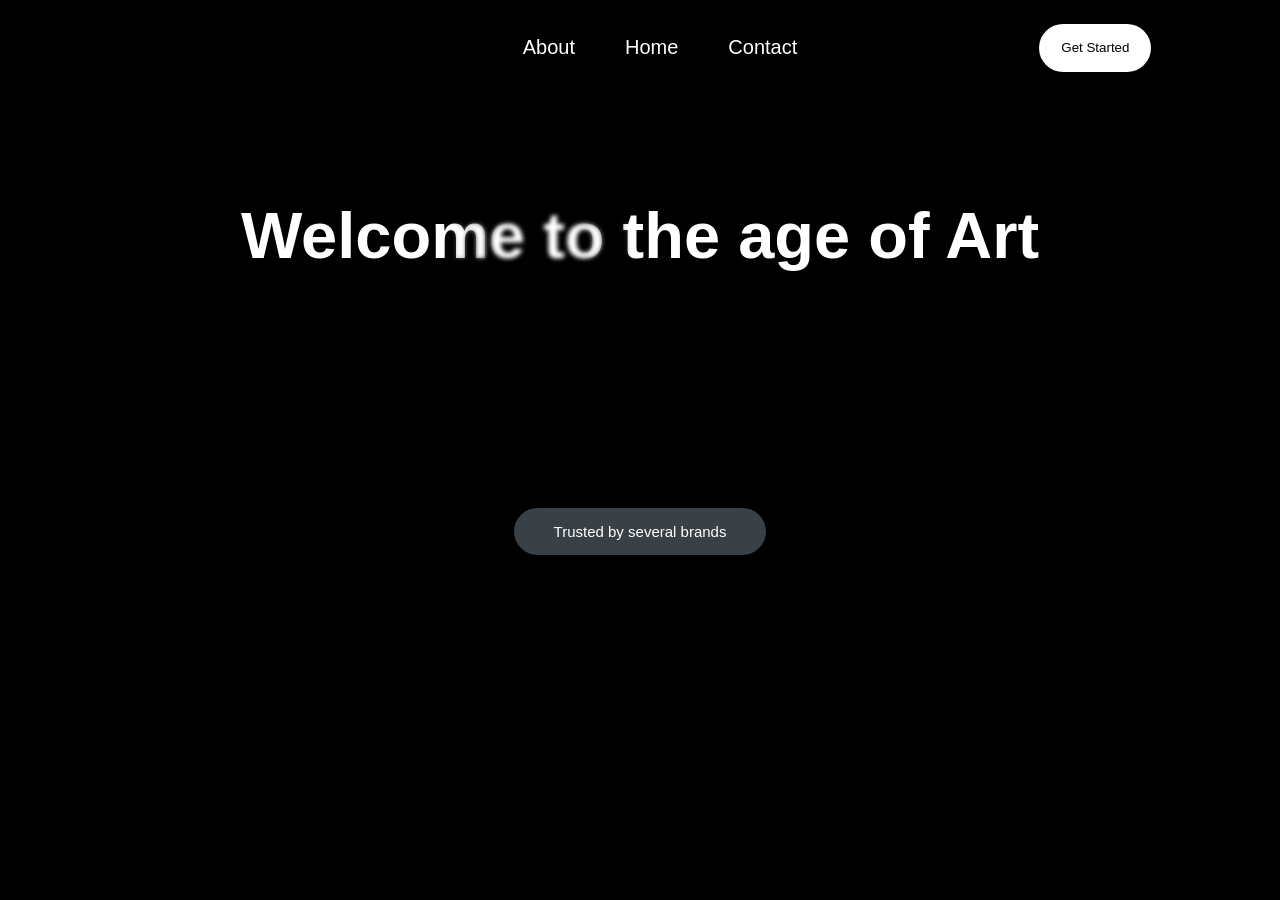
==== index3.html @ 7969f2c4 "lets get started" ====
<!DOCTYPE html>
<html lang="en">
<head>
    <meta charset="UTF-8">
    <meta name="viewport" content="width=device-width, initial-scale=1.0">
    <title>web</title>
    <link rel="stylesheet" href="index3.css">
</head>
<body>
    <div id="cursor-light"></div>
    <nav>
        <ul>
            <div>
                <a href="#About">About</a>
                <a href="#Home">Home</a>
                <a href="#Contact">Contact</a>
            </div>
            <button>Get Started</button>
        </ul>
    </nav>
    <h1 style="font-size: 65px;">Welcome to the age of Art</h1>
    <div class="brands"><p>Trusted by several brands</p></div>
    <div class="logos">
        <div class="logos-slide">
            <img src="./assets/fav-1.png" alt="">
            <img src="./assets/logo.jpg" alt="">
            <img src="./assets/oscar.png" alt="">
            <img src="./assets/udsm logo.png" alt="">
        </div>
        <div class="logos-slide">
            <img src="./assets/fav-1.png" alt="">
            <img src="./assets/logo.jpg" alt="">
            <img src="./assets/oscar.png" alt="">
            <img src="./assets/udsm logo.png" alt="">
        </div>
    </div>
    <script src="index3.js"></script>
</body>
</html>
---- index3.css ----
body{
    color: white;
    background-color: black;
    font-family: 'Franklin Gothic Medium', 'Arial Narrow', Arial, sans-serif;
    font-size: 20px;
    display: flex;
    justify-content: center;
    flex-direction: column;
    align-items: center;
}

nav{
    position: fixed;
    top: 1rem;
    display: flex;
    justify-content: center;
    z-index: 1000;
    width: 80%;
    backdrop-filter: blur(5px);
    border-radius: 40px;
}

nav > ul{
    display: flex;
    width: 100%;
    height: 100%;
    position: relative;
    justify-content: center;
    align-items: center;
}

nav > ul > div{
    display: flex;
    flex-direction: row;
    gap: 50px;
    text-decoration: none;
}

nav > ul > div > a{
    text-decoration: none;
    color: white;
    font-size: 20px;
}

nav > ul > button{
    height: 100%;
    background-color: white;
    color: black;
    left: 89%;
    border: none;
    border-radius: 30px;
    position: absolute;
    width: 7pc;
    height: 3pc;
    padding: 20px;
    display: flex;
    justify-content: center;
    align-items: center;
}

nav > ul > button:hover{
    background-color:black;
    color: yellow; 
}

#cursor-light{
    position: fixed;
    width: 200px;
    height: 200px;
    /* z-index: 999; */
    pointer-events: none;
    border-radius: 50%;

    backdrop-filter: blur(2px);
    -webkit-backdrop-filter: blur(2px);
    transform: translate(-50%, -50%);
    z-index: 9999;
    mask-image: radial-gradient(circle, black 30%, transparent 70%);
}

h1{
    margin-top: 15%;
}

.brands{
    width: 20%;
    border-radius: 50px;
    background-color: rgb(57, 64, 70);
    display: flex;
    justify-content: center;
    margin-bottom: 0;
    margin-top: 12rem;
    font-size: 15px;
}

.logos{
    overflow: hidden;
    padding: 60px 0;
    background: black;
    white-space: nowrap;
    position: relative;
    top: 2px;
}

.logos::before,
.logos::after{
    position: absolute;
    width: 250px;
    height: 100%;
    top: 0;
    content: "";
    z-index: 2;
}

.logos:before{
    left: 0;
    background: linear-gradient(to left,
    rgba(255,255,255,0)
    );
}

.logos:after{
    right: 0;
    background: linear-gradient(to right,
    rgba(255,255,255,0)
    );
}

@keyframes slide {
    from {
        transform: translateX(0);
    }
    to {
        transform: translateX(-100%);
    }
}

.logos-slide{
    display: inline-block;
    animation:slide 35s linear
    infinite;
}

.logos-slide img{
    height: 50px;
    margin: 0 40px;
}

.logos:hover .logos-slide{
    animation-play-state: paused;
}
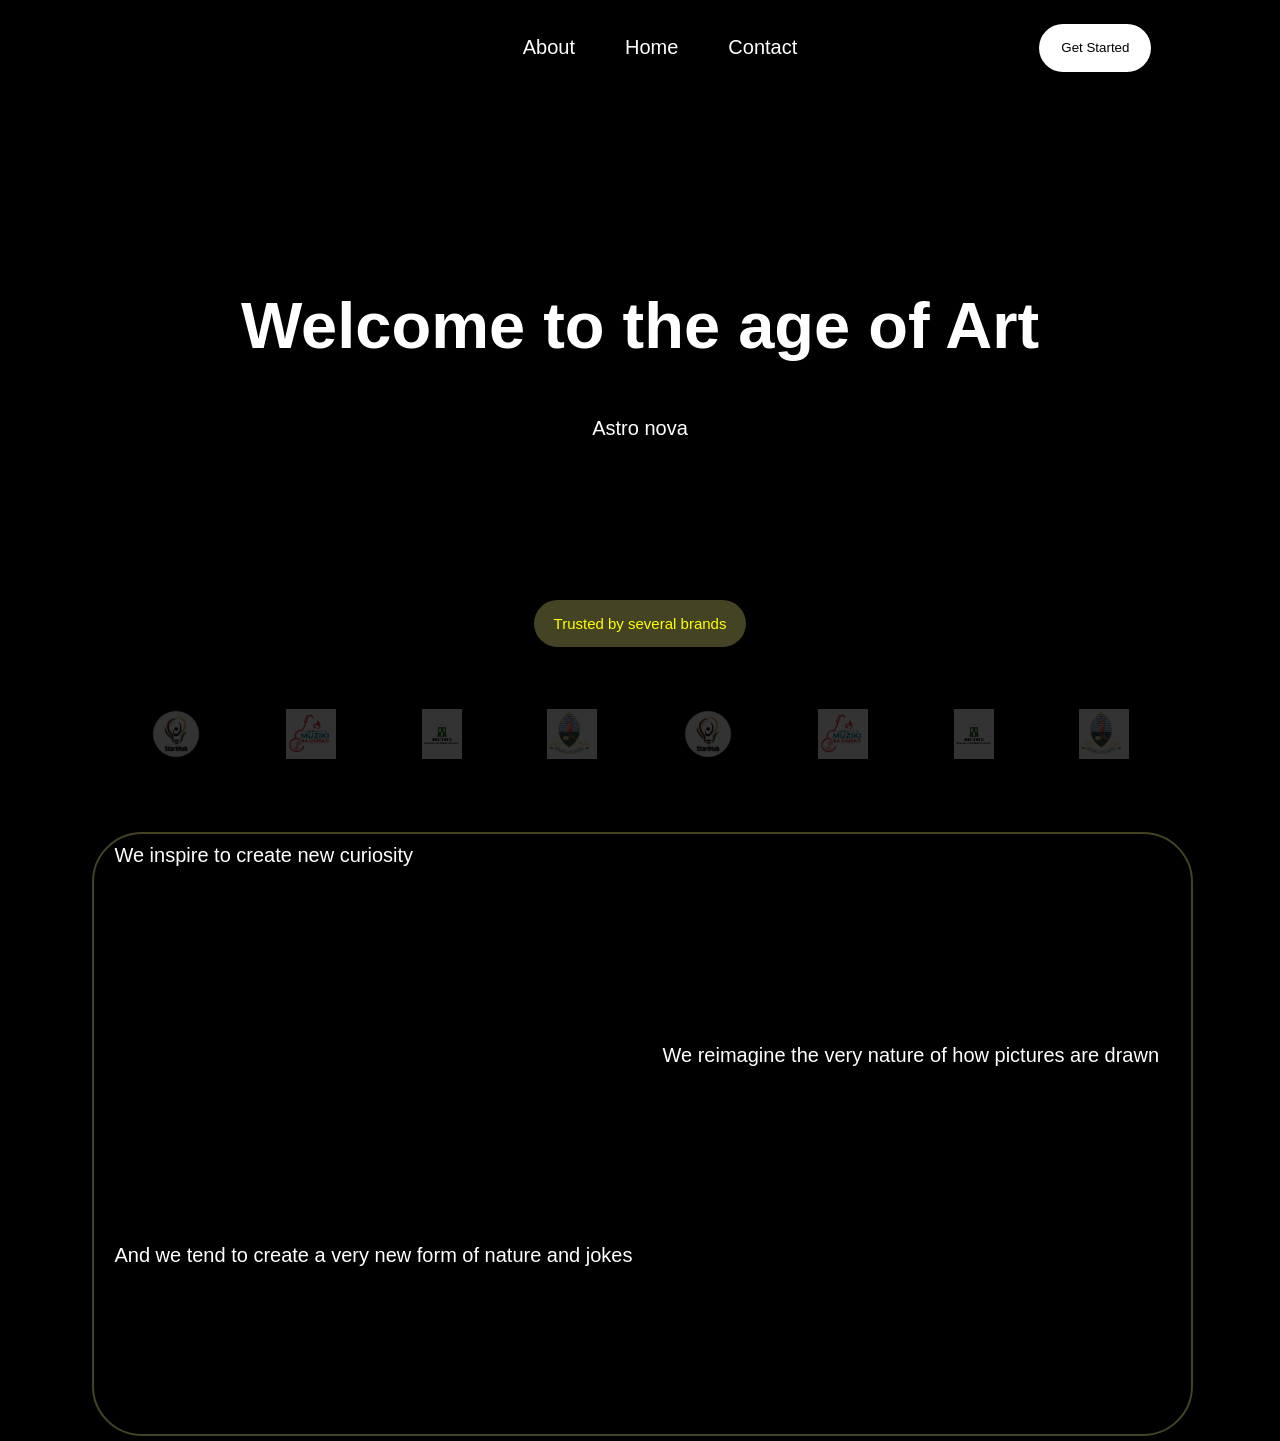
==== commit 3cb5ef84: "about page start" ====
--- a/index3.html
+++ b/index3.html
@@ -18,22 +18,35 @@
             <button>Get Started</button>
         </ul>
     </nav>
-    <h1 style="font-size: 65px;">Welcome to the age of Art</h1>
-    <div class="brands"><p>Trusted by several brands</p></div>
-    <div class="logos">
-        <div class="logos-slide">
-            <img src="./assets/fav-1.png" alt="">
-            <img src="./assets/logo.jpg" alt="">
-            <img src="./assets/oscar.png" alt="">
-            <img src="./assets/udsm logo.png" alt="">
+    <section id="Home">
+        <div>
+        <h1 style="font-size: 65px;">Welcome to the age of Art</h1>
+        <p id="astro">Astro nova</p>
+        <div class="brands"><p>Trusted by several brands</p></div>
+        <div class="logos">
+            <div class="logos-slide">
+                <img src="./assets/logos/fav-1.png" alt="">
+                <img src="./assets/logos/logo.jpg" alt="">
+                <img src="./assets/logos/oscar.png" alt="">
+                <img src="./assets/logos/udsm logo.png" alt="">
+            </div>
+            <div class="logos-slide">
+                <img src="./assets/logos/fav-1.png" alt="">
+                <img src="./assets/logos/logo.jpg" alt="">
+                <img src="./assets/logos/oscar.png" alt="">
+                <img src="./assets/logos/udsm logo.png" alt="">
+            </div>
         </div>
-        <div class="logos-slide">
-            <img src="./assets/fav-1.png" alt="">
-            <img src="./assets/logo.jpg" alt="">
-            <img src="./assets/oscar.png" alt="">
-            <img src="./assets/udsm logo.png" alt="">
         </div>
-    </div>
+    </section>
+
+    <section id="About">
+        <div class="container">
+            <div>We inspire to create new curiosity</div><div class="about-img-1"><img src="./assets/pictures/james.jpg" alt=""></div>
+            <div class="about-img-2"><img src="./assets/pictures/lutome.jpg" alt=""></div><div>We reimagine the very nature of how pictures are drawn</div>
+            <div>And we tend to create a very new form of nature and jokes</div><div class="about-img-3"><img src="./assets/pictures/miles.jpg" alt=""></div>
+        </div>
+    </section>
     <script src="index3.js"></script>
 </body>
 </html>
--- a/index3.css
+++ b/index3.css
@@ -7,6 +7,12 @@
     justify-content: center;
     flex-direction: column;
     align-items: center;
+    overflow-x: hidden;
+    overflow-y: auto;
+    width: 100%;
+    height: 100%;
+    margin: 0;
+    /* filter: blur(50px); */
 }
 
 nav{
@@ -16,7 +22,7 @@
     justify-content: center;
     z-index: 1000;
     width: 80%;
-    backdrop-filter: blur(5px);
+    backdrop-filter: blur(8px);
     border-radius: 40px;
 }
 
@@ -59,39 +65,74 @@
 }
 
 nav > ul > button:hover{
-    background-color:black;
+     background-color: rgba(224, 222, 118, 0.3);
     color: yellow; 
 }
 
-#cursor-light{
+/* #cursor-light{
     position: fixed;
     width: 200px;
     height: 200px;
-    /* z-index: 999; */
+     z-index: 999; 
     pointer-events: none;
     border-radius: 50%;
 
-    backdrop-filter: blur(2px);
-    -webkit-backdrop-filter: blur(2px);
+    backdrop-filter: contrast(50%);
+    -webkit-backdrop-filter: contrast(50%);
     transform: translate(-50%, -50%);
     z-index: 9999;
     mask-image: radial-gradient(circle, black 30%, transparent 70%);
-}
+} */
+
+#Home{
+    display: flex;
+    justify-content: center;
+    flex-direction: column;
+} 
 
 h1{
-    margin-top: 15%;
+    margin-top: 32vh;
+    transition: filter 0.8s linear;
+    animation: start 1s linear;
+    will-change: transition, animation;
+    filter: blur(10px);
+    overflow: hidden;
+    display: inline-block;
+    display: flex;
+    justify-content: center;
+}
+
+#astro{
+    transition: filter 1.1s linear;
+    animation: start 1.1s linear;
+    filter: blur(10px);
+    display: flex;
+    justify-content: center;
+}
+
+@keyframes start {
+    from{
+        transform: translateY(20%);
+    }
+    to{
+        transform: translateY(0%);
+    }
 }
 
 .brands{
     width: 20%;
     border-radius: 50px;
-    background-color: rgb(57, 64, 70);
+    background-color: rgba(224, 222, 118, 0.3);
     display: flex;
     justify-content: center;
     margin-bottom: 0;
-    margin-top: 12rem;
+    margin-top: 10rem;
     font-size: 15px;
-}
+    color: yellow;
+    position: relative;
+    left: 40%;
+}
+
 
 .logos{
     overflow: hidden;
@@ -149,3 +190,54 @@
 .logos:hover .logos-slide{
     animation-play-state: paused;
 }
+
+img{
+    opacity: 0.2;
+    transition: opacity 1s ease;
+}
+
+img:hover{
+    opacity:1;
+    scale: 1.3;
+}
+
+#About{
+    display: flex;
+    justify-content: center;
+    border: 2px solid rgba(224, 222, 118, 0.3);
+    margin: 10px 0px 5px 5px;
+    border-radius: 50px;
+}
+
+.container{
+    display: grid;
+    grid-template-columns: repeat(2, 1fr);
+    grid-auto-rows: 200px;
+    height: 100%;
+    width: 100%;
+}
+
+.container > div{
+    padding: 10px 10px 20px 20px;
+}
+
+.about-img-1{
+    height: 100px;
+    width: 100px;
+    opacity: none;
+    scale: 0;
+}
+
+.about-img-2{
+    height: 100px;
+    width: 100px;
+    opacity: none;
+    scale: 0;
+}
+
+.about-img-3 {
+    height: 100px;
+    width: 100px;
+    opacity: none;
+    scale: 0;
+}
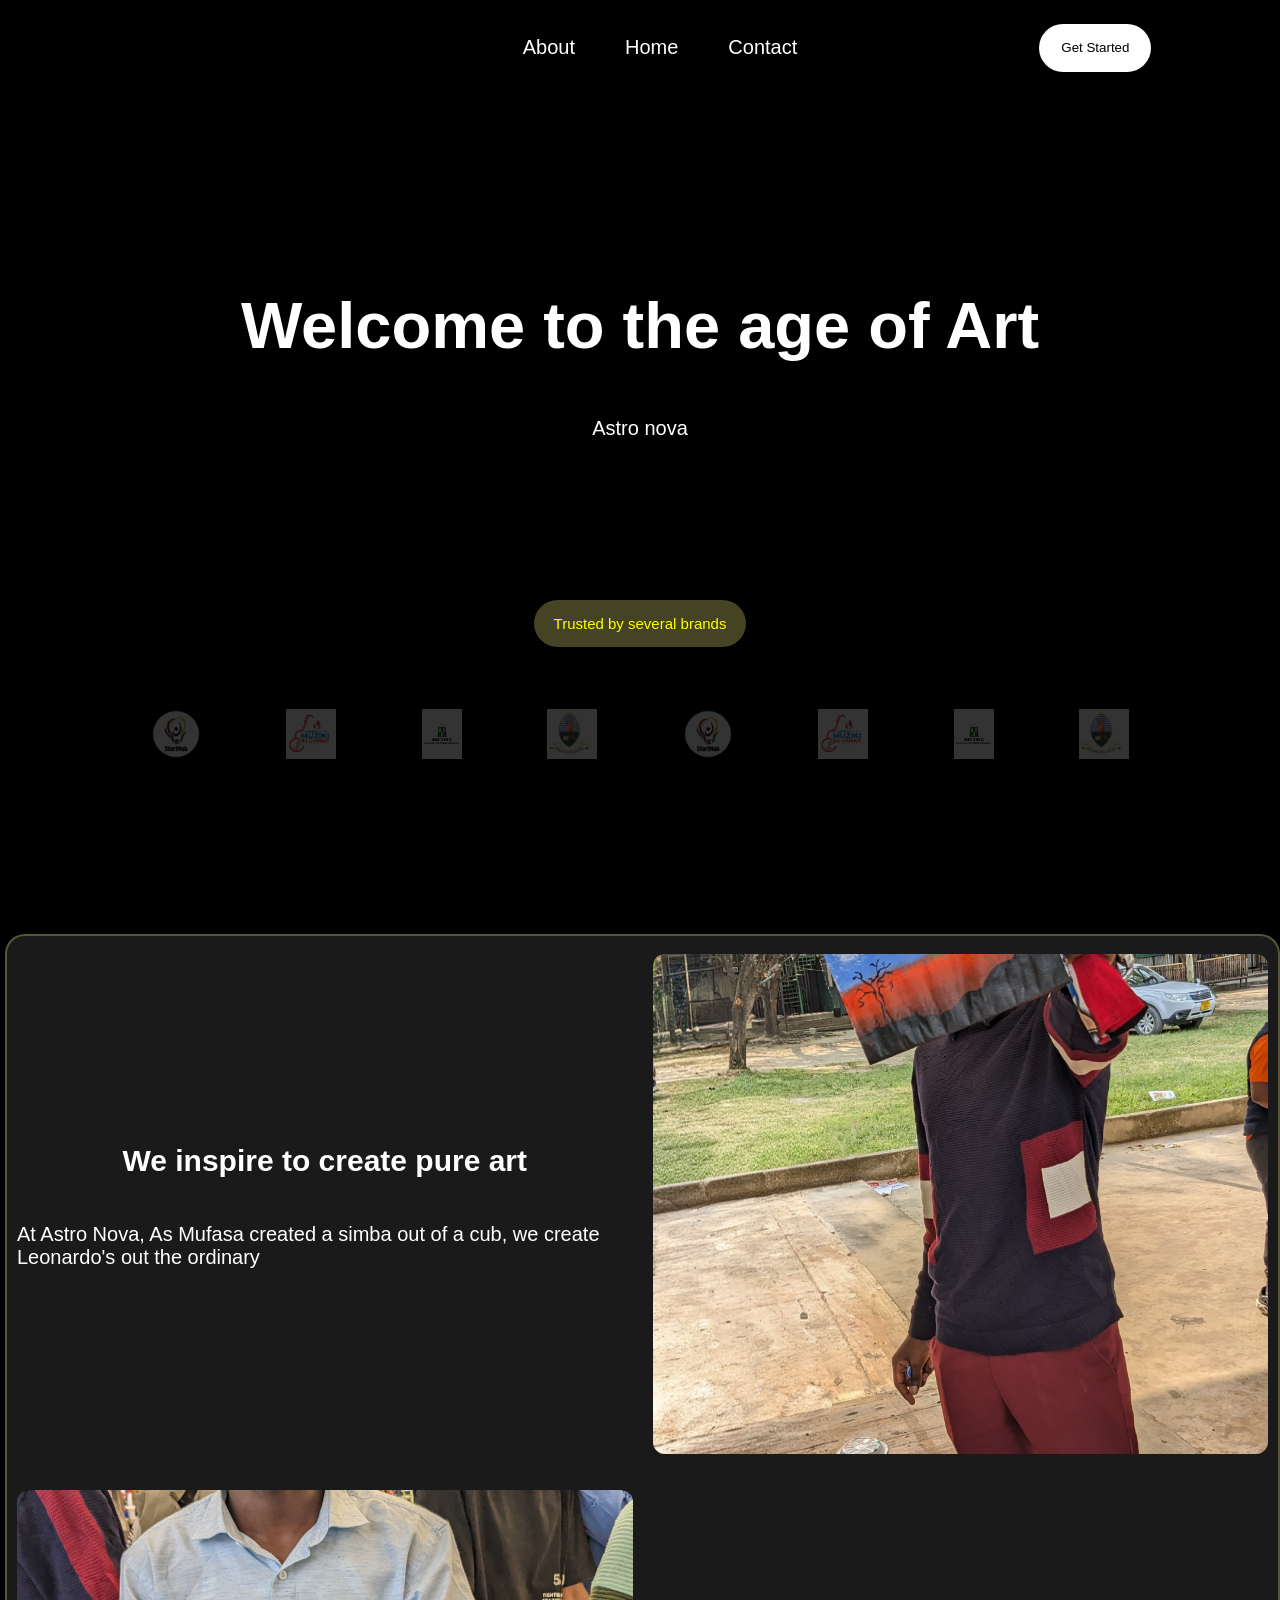
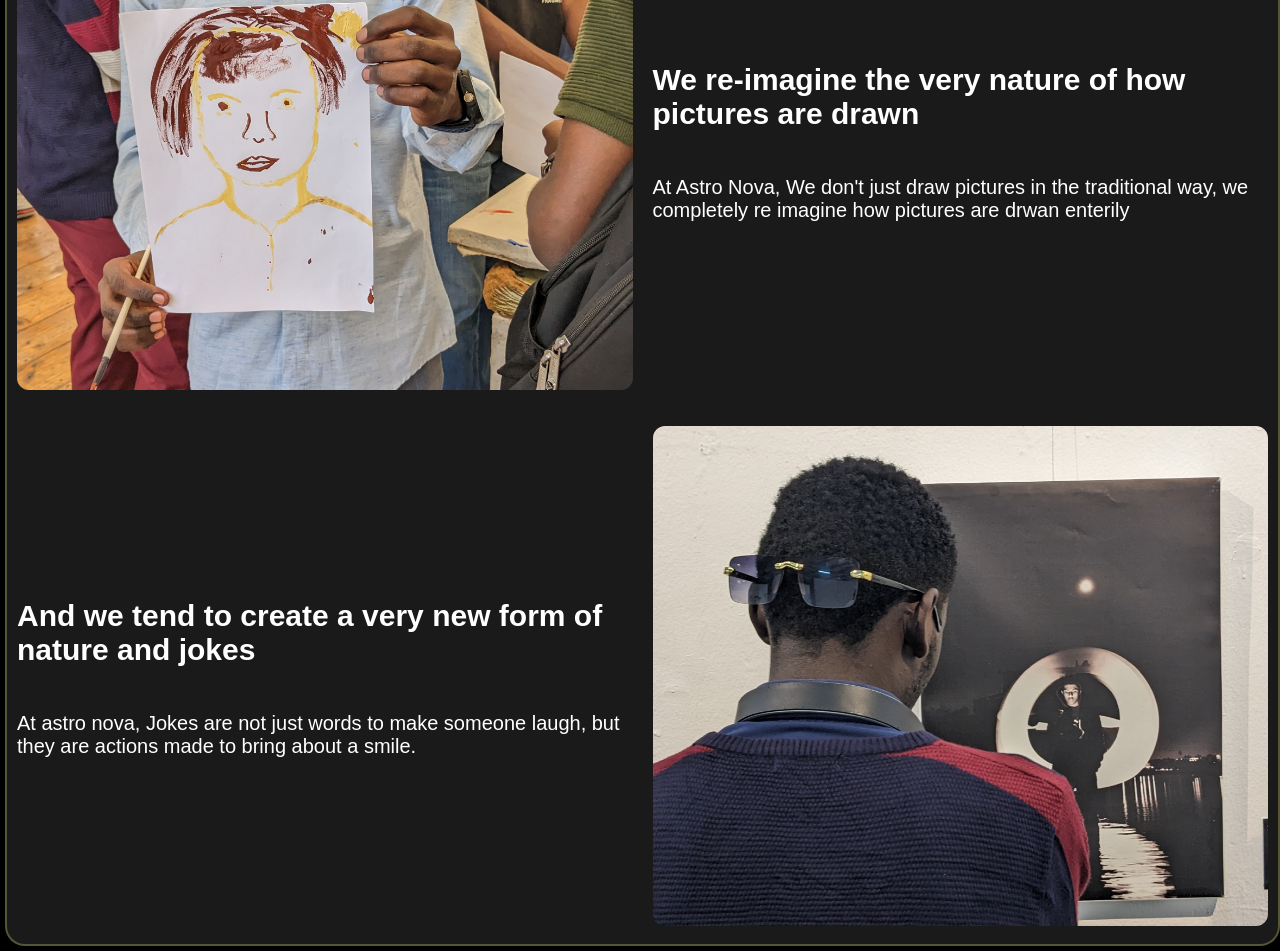
==== commit 4d8b8b57: "about section changes" ====
--- a/index3.html
+++ b/index3.html
@@ -20,7 +20,7 @@
     </nav>
     <section id="Home">
         <div>
-        <h1 style="font-size: 65px;">Welcome to the age of Art</h1>
+        <h1 style="font-size: 65px;" id="h1">Welcome to the age of Art</h1>
         <p id="astro">Astro nova</p>
         <div class="brands"><p>Trusted by several brands</p></div>
         <div class="logos">
@@ -42,9 +42,27 @@
 
     <section id="About">
         <div class="container">
-            <div>We inspire to create new curiosity</div><div class="about-img-1"><img src="./assets/pictures/james.jpg" alt=""></div>
-            <div class="about-img-2"><img src="./assets/pictures/lutome.jpg" alt=""></div><div>We reimagine the very nature of how pictures are drawn</div>
-            <div>And we tend to create a very new form of nature and jokes</div><div class="about-img-3"><img src="./assets/pictures/miles.jpg" alt=""></div>
+            <div>
+                <h1>We inspire to create pure art</h1>
+                <p>At Astro Nova, As Mufasa created a simba out of a cub, we create Leonardo's out the ordinary</p>
+            </div>
+            <div class="about-img">
+                <img src="./assets/pictures/james.jpg" alt="" id="img1">
+            </div>
+            <div class="about-img">
+                <img src="./assets/pictures/lutome.jpg" alt="" id="img2">
+            </div>
+                <div>
+                    <h1>We re-imagine the very nature of how pictures are drawn</h1>
+                    <p>At Astro Nova, We don't just draw pictures in the traditional way, we completely re imagine how pictures are drwan enterily</p>
+                </div>
+            <div>
+                <h1>And we tend to create a very new form of nature and jokes</h1>
+                <p>At astro nova, Jokes are not just words to make someone laugh, but they are actions made to bring about a smile.</p>
+            </div>
+            <div class="about-img">
+                <img src="./assets/pictures/miles.jpg" alt="" id="img3">
+            </div>
         </div>
     </section>
     <script src="index3.js"></script>
--- a/index3.css
+++ b/index3.css
@@ -90,7 +90,7 @@
     flex-direction: column;
 } 
 
-h1{
+#h1{
     margin-top: 32vh;
     transition: filter 0.8s linear;
     animation: start 1s linear;
@@ -205,39 +205,57 @@
     display: flex;
     justify-content: center;
     border: 2px solid rgba(224, 222, 118, 0.3);
-    margin: 10px 0px 5px 5px;
-    border-radius: 50px;
+    margin: 7rem 0px 5px 5px;
+    border-radius: 20px;
+    background-color: rgba(128, 128, 128, 0.2);
 }
 
 .container{
     display: grid;
     grid-template-columns: repeat(2, 1fr);
-    grid-auto-rows: 200px;
-    height: 100%;
-    width: 100%;
-}
+    grid-auto-rows: minmax(200px);
+    height: 100%;
+    width: 100%;
+    object-fit: cover;
+}
+
 
 .container > div{
-    padding: 10px 10px 20px 20px;
-}
-
-.about-img-1{
-    height: 100px;
-    width: 100px;
-    opacity: none;
-    scale: 0;
-}
-
-.about-img-2{
-    height: 100px;
-    width: 100px;
-    opacity: none;
-    scale: 0;
-}
-
-.about-img-3 {
-    height: 100px;
-    width: 100px;
-    opacity: none;
-    scale: 0;
-}
+    padding: 10px 10px 10px 10px;
+    display: flex;
+    justify-content: center;
+    flex-direction: column;
+    align-items: center;
+    min-height: 0;
+    min-width: 0;
+    overflow: hidden;
+    overflow-wrap:break-word ;
+    align-items: center;
+}
+
+.about-img > img{
+    height: 100%;
+    width: 100%;
+    opacity: 1;
+    object-fit: cover;
+    border-radius: 20px;
+    overflow: hidden; 
+    scale: none;
+}
+
+#img1{
+    height: 500px;
+    padding: 8px;
+}
+
+#img2{
+    height: 500px;
+    padding: 8px;
+}
+
+#img3{
+    height: 500px;
+    padding: 8px;
+}
+
+
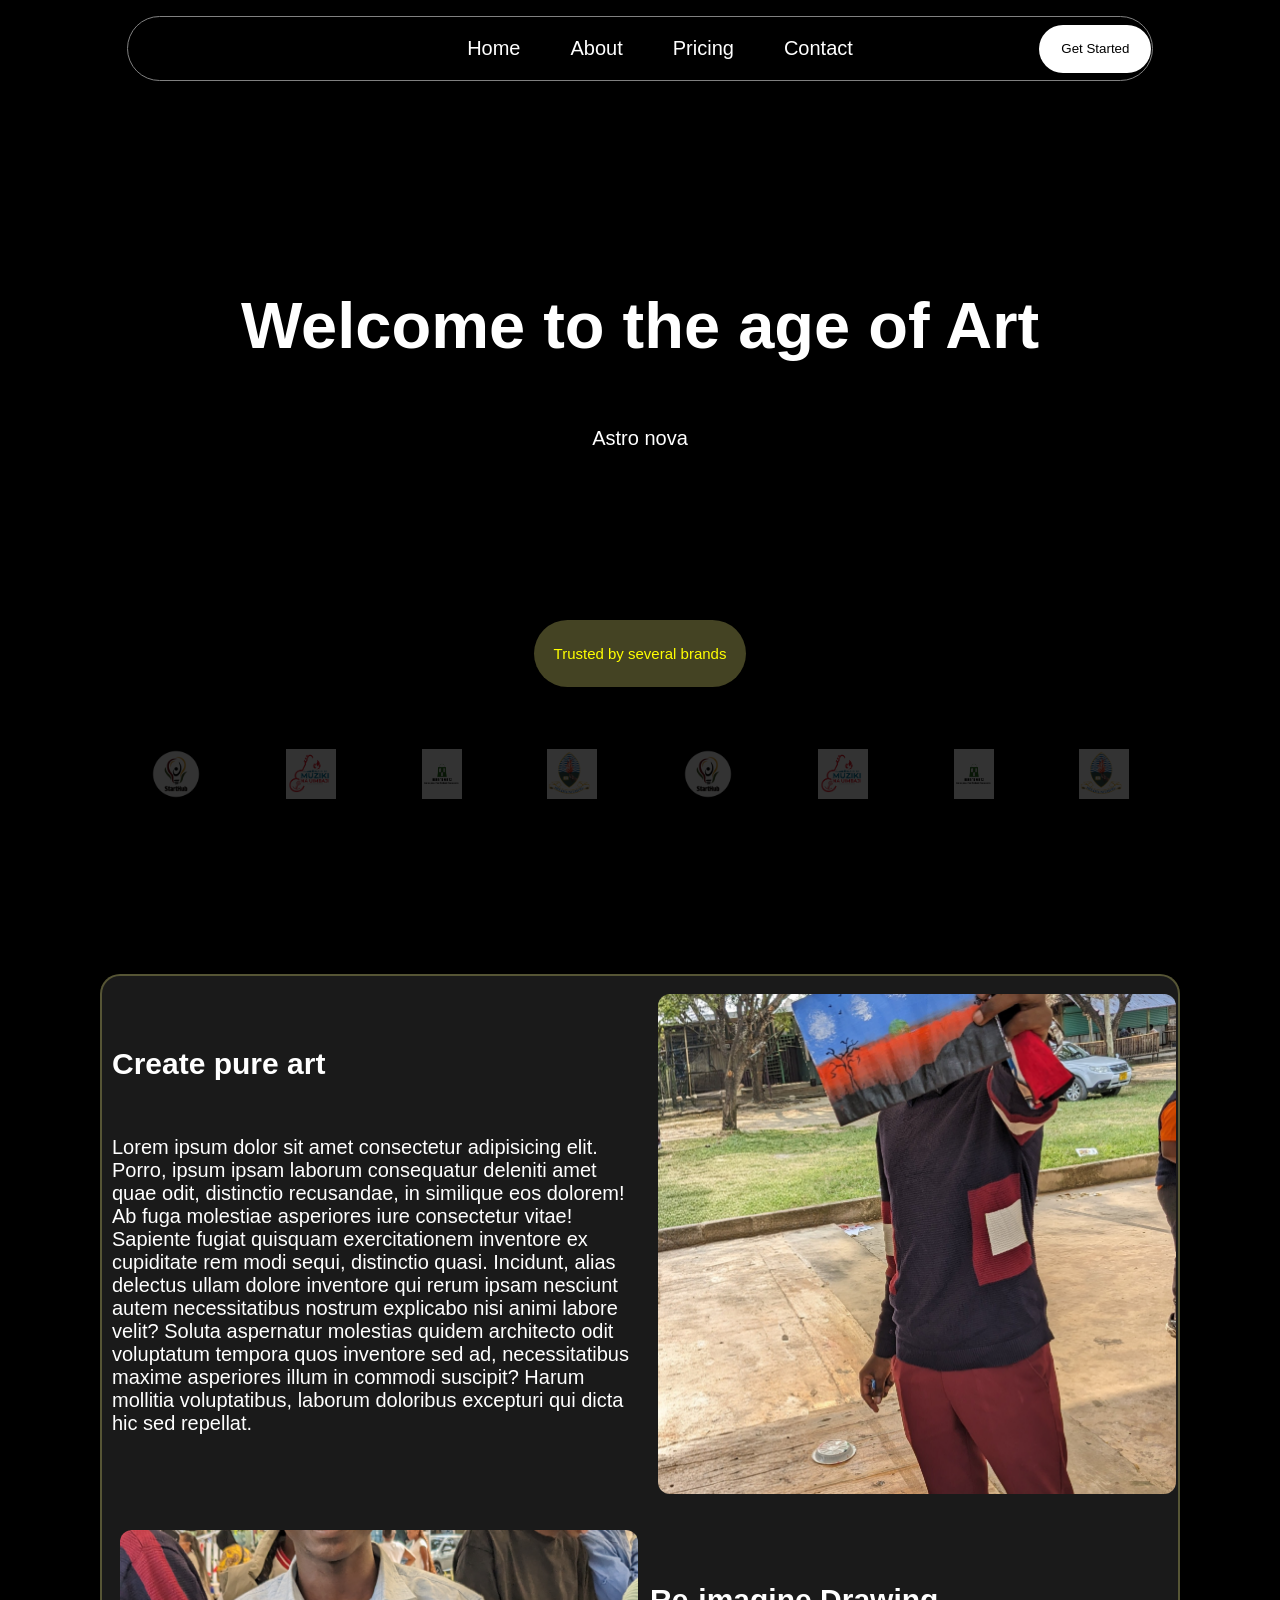
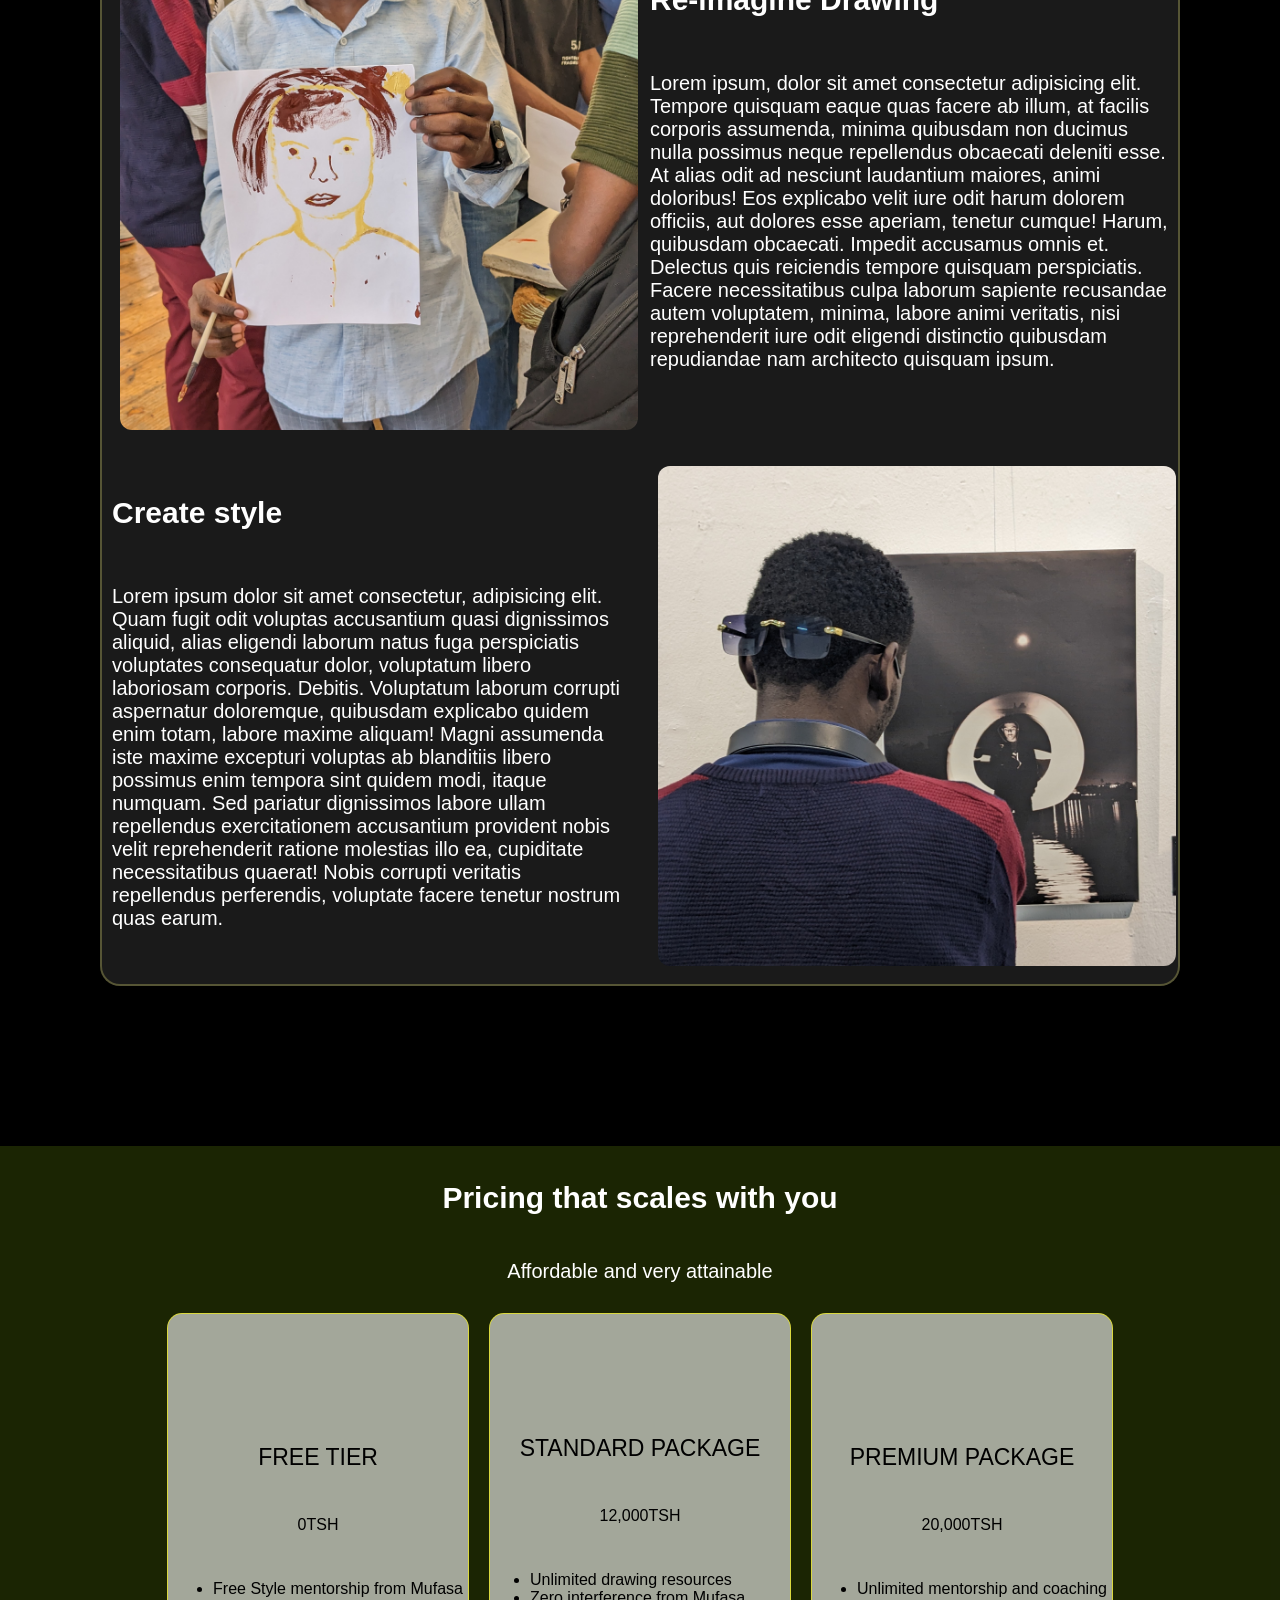
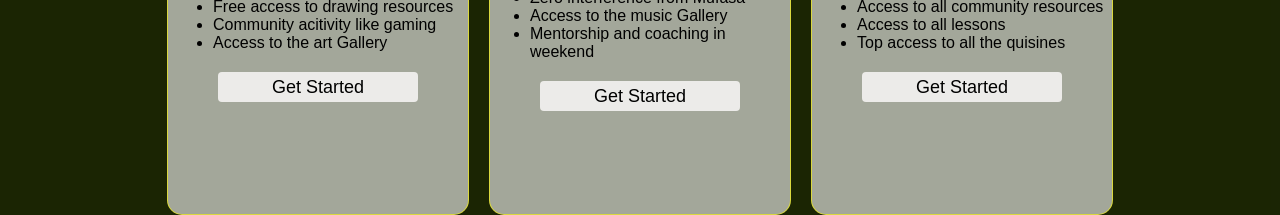
==== commit fd833ba8: "work on the pricing section" ====
--- a/index3.html
+++ b/index3.html
@@ -11,8 +11,9 @@
     <nav>
         <ul>
             <div>
+                <a href="#Home">Home</a>
                 <a href="#About">About</a>
-                <a href="#Home">Home</a>
+                <a href="#pricing">Pricing</a>
                 <a href="#Contact">Contact</a>
             </div>
             <button>Get Started</button>
@@ -43,8 +44,10 @@
     <section id="About">
         <div class="container">
             <div>
-                <h1>We inspire to create pure art</h1>
-                <p>At Astro Nova, As Mufasa created a simba out of a cub, we create Leonardo's out the ordinary</p>
+                <h2>Create pure art</h2>
+                <p>Lorem ipsum dolor sit amet consectetur adipisicing elit. Porro, ipsum ipsam laborum consequatur deleniti amet quae odit, distinctio recusandae, in similique eos dolorem! Ab fuga molestiae asperiores iure consectetur vitae!
+                Sapiente fugiat quisquam exercitationem inventore ex cupiditate rem modi sequi, distinctio quasi. Incidunt, alias delectus ullam dolore inventore qui rerum ipsam nesciunt autem necessitatibus nostrum explicabo nisi animi labore velit?
+                Soluta aspernatur molestias quidem architecto odit voluptatum tempora quos inventore sed ad, necessitatibus maxime asperiores illum in commodi suscipit? Harum mollitia voluptatibus, laborum doloribus excepturi qui dicta hic sed repellat.</p>
             </div>
             <div class="about-img">
                 <img src="./assets/pictures/james.jpg" alt="" id="img1">
@@ -53,18 +56,61 @@
                 <img src="./assets/pictures/lutome.jpg" alt="" id="img2">
             </div>
                 <div>
-                    <h1>We re-imagine the very nature of how pictures are drawn</h1>
-                    <p>At Astro Nova, We don't just draw pictures in the traditional way, we completely re imagine how pictures are drwan enterily</p>
+                    <h2>Re-imagine Drawing</h2>
+                    <p>Lorem ipsum, dolor sit amet consectetur adipisicing elit. Tempore quisquam eaque quas facere ab illum, at facilis corporis assumenda, minima quibusdam non ducimus nulla possimus neque repellendus obcaecati deleniti esse.
+                    At alias odit ad nesciunt laudantium maiores, animi doloribus! Eos explicabo velit iure odit harum dolorem officiis, aut dolores esse aperiam, tenetur cumque! Harum, quibusdam obcaecati. Impedit accusamus omnis et.
+                    Delectus quis reiciendis tempore quisquam perspiciatis. Facere necessitatibus culpa laborum sapiente recusandae autem voluptatem, minima, labore animi veritatis, nisi reprehenderit iure odit eligendi distinctio quibusdam repudiandae nam architecto quisquam ipsum.</p>
                 </div>
             <div>
-                <h1>And we tend to create a very new form of nature and jokes</h1>
-                <p>At astro nova, Jokes are not just words to make someone laugh, but they are actions made to bring about a smile.</p>
+                <h2>Create style</h2>
+                <p>Lorem ipsum dolor sit amet consectetur, adipisicing elit. Quam fugit odit voluptas accusantium quasi dignissimos aliquid, alias eligendi laborum natus fuga perspiciatis voluptates consequatur dolor, voluptatum libero laboriosam corporis. Debitis.
+                Voluptatum laborum corrupti aspernatur doloremque, quibusdam explicabo quidem enim totam, labore maxime aliquam! Magni assumenda iste maxime excepturi voluptas ab blanditiis libero possimus enim tempora sint quidem modi, itaque numquam.
+                Sed pariatur dignissimos labore ullam repellendus exercitationem accusantium provident nobis velit reprehenderit ratione molestias illo ea, cupiditate necessitatibus quaerat! Nobis corrupti veritatis repellendus perferendis, voluptate facere tenetur nostrum quas earum.</p>
             </div>
             <div class="about-img">
                 <img src="./assets/pictures/miles.jpg" alt="" id="img3">
             </div>
         </div>
     </section>
+    <section id="pricing">
+        <h2>Pricing that scales with you</h2>
+        <p>Affordable and very attainable</p>
+        <div class="container-pricing">
+            <div>
+                <h2>FREE TIER</h2>
+                <p>0TSH</p>
+                <ul>
+                    <li>Free Style mentorship from Mufasa</li>
+                    <li>Free access to drawing resources</li>
+                    <li>Community acitivity like gaming</li>
+                    <li>Access to the art Gallery</li>
+                </ul>
+                <button>Get Started</button>
+            </div>
+            <div>
+                <h2>STANDARD PACKAGE</h2>
+                <p>12,000TSH</p>
+                <ul>
+                    <li>Unlimited drawing resources</li>
+                    <li>Zero interference from Mufasa</li>
+                    <li>Access to the music Gallery</li>
+                    <li>Mentorship and coaching in weekend</li>
+                </ul>
+                <button>Get Started</button>
+            </div>
+            <div>
+                <h2>PREMIUM PACKAGE</h2>
+                <p>20,000TSH</p>
+                <ul>
+                    <li>Unlimited mentorship and coaching</li>
+                    <li>Access to all community resources</li>
+                    <li>Access to all lessons </li>
+                    <li>Top access to all the quisines</li>
+                </ul>
+                <button>Get Started</button>
+            </div>
+        </div>
+    </section>
     <script src="index3.js"></script>
 </body>
 </html>
--- a/index3.css
+++ b/index3.css
@@ -24,6 +24,7 @@
     width: 80%;
     backdrop-filter: blur(8px);
     border-radius: 40px;
+    border: 1px solid gray;
 }
 
 nav > ul{
@@ -205,7 +206,7 @@
     display: flex;
     justify-content: center;
     border: 2px solid rgba(224, 222, 118, 0.3);
-    margin: 7rem 0px 5px 5px;
+    margin: 7rem 100px 10rem 100px;
     border-radius: 20px;
     background-color: rgba(128, 128, 128, 0.2);
 }
@@ -225,12 +226,11 @@
     display: flex;
     justify-content: center;
     flex-direction: column;
-    align-items: center;
+    /* align-items: center; */
     min-height: 0;
     min-width: 0;
     overflow: hidden;
-    overflow-wrap:break-word ;
-    align-items: center;
+    overflow-wrap:break-word;
 }
 
 .about-img > img{
@@ -258,4 +258,65 @@
     padding: 8px;
 }
 
-
+#pricing{
+    width: 100%;
+    height: auto;
+    background-color: rgba(90, 122, 13, 0.3);
+}
+
+#pricing > h2, p{
+    display: flex;
+    justify-content: center;
+    padding: 10px 0px 10px 0px;
+}
+
+.container-pricing{
+    display: flex;
+    gap: 20px;
+    justify-content: center;
+}
+
+.container-pricing > div{
+    display: flex;
+    justify-content: center;
+    flex-direction: column;
+    border: 1px solid rgba(253, 249, 8, 0.61);
+    align-items: center;
+    height: 500px;
+    width: 300px;
+    border-radius: 15px;
+    background-color: rgba(254, 254, 254, 0.603);
+    color: black;
+}
+
+.container-pricing > div > h2{
+    font-size: 23px;
+    font-weight: 500;
+}
+
+.container-pricing > div > p, ul > li{
+    font-size: 16px;
+    font-weight: 300;
+}
+
+.container-pricing > div > ul > li{
+        overflow-wrap:break-word;
+}
+
+.container-pricing > div > button {
+    width: 200px;
+    height: 30px;
+    border-radius: 4px;
+    border: none;
+    font-size: 18px;
+    font-family: 'Gill Sans', 'Gill Sans MT', Calibri, 'Trebuchet MS', sans-serif;
+    font-weight: normal;
+    background-color: rgba(255, 253, 253, 0.8);
+}
+
+.container-pricing > div > button:hover{
+    background-color: black;
+    color: yellow;
+    cursor: pointer;
+}
+
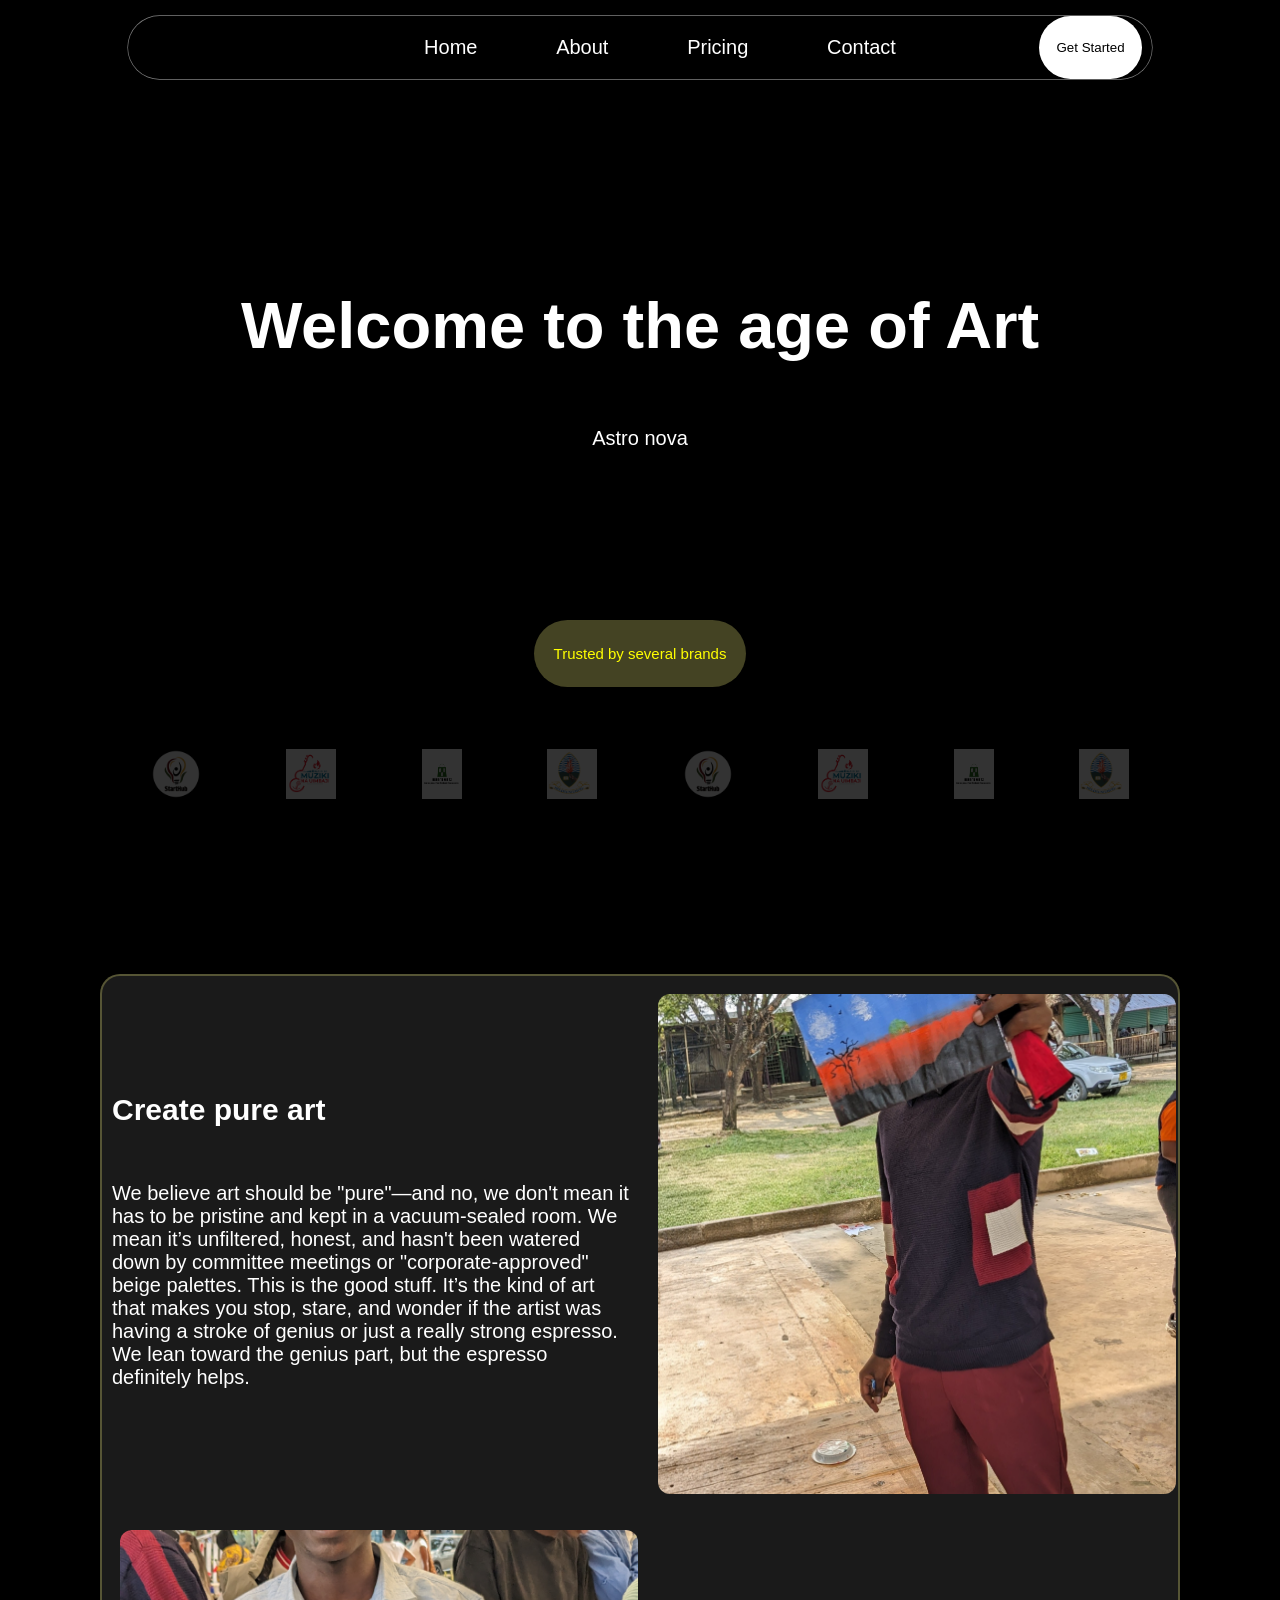
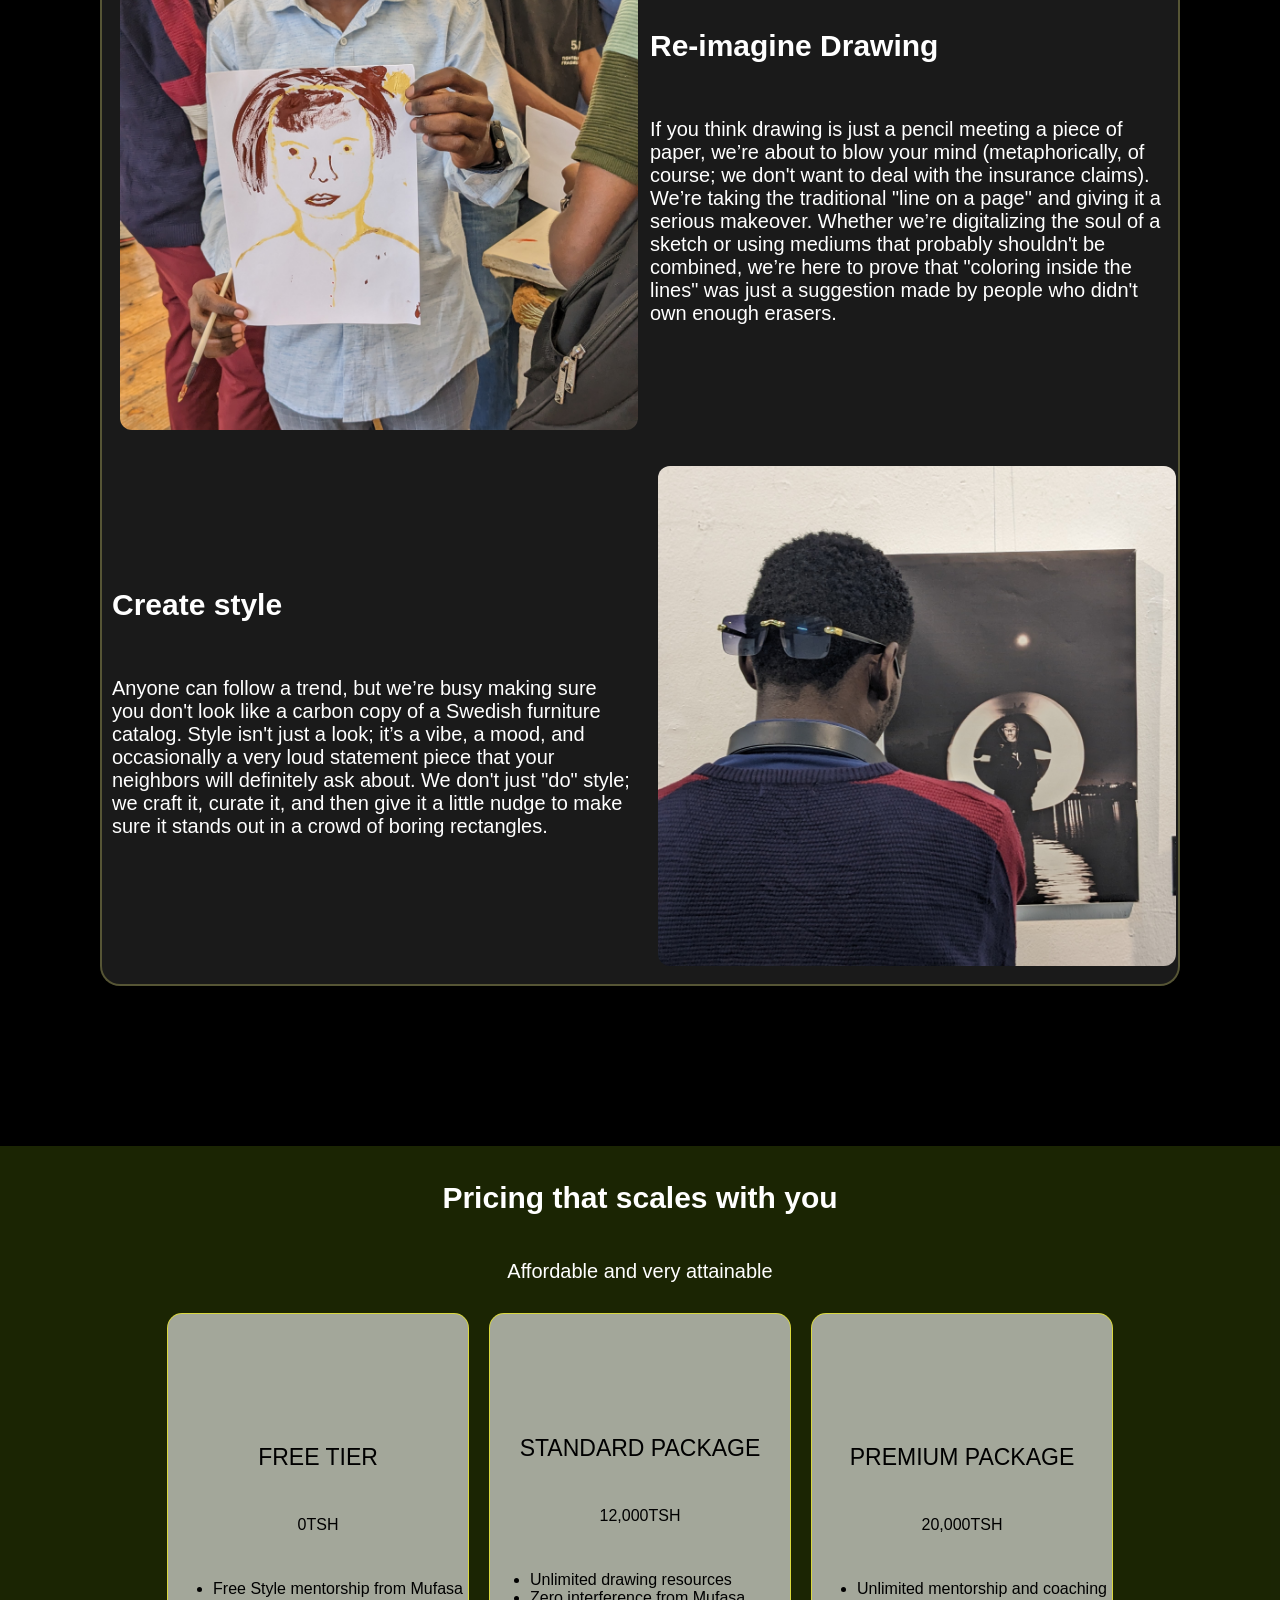
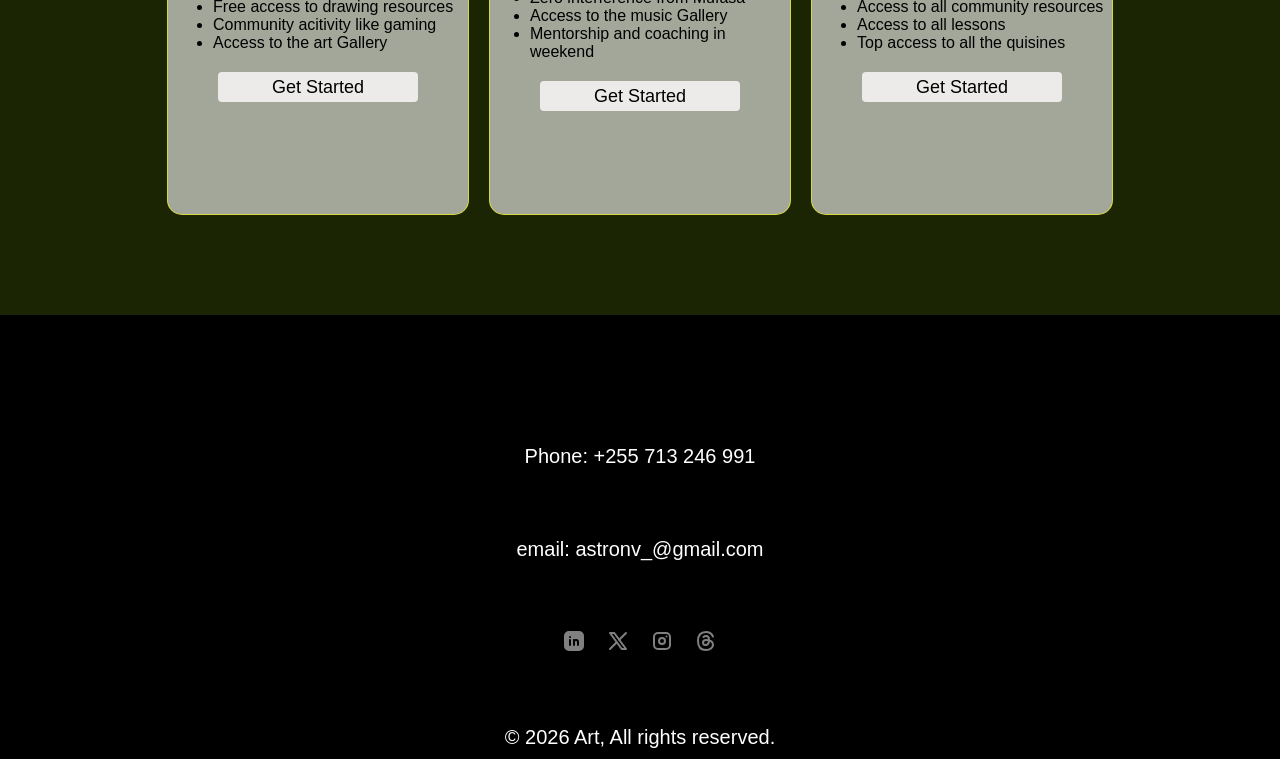
==== commit 6a13ea33: "start responsive" ====
--- a/index3.html
+++ b/index3.html
@@ -10,12 +10,10 @@
     <div id="cursor-light"></div>
     <nav>
         <ul>
-            <div>
                 <a href="#Home">Home</a>
                 <a href="#About">About</a>
                 <a href="#pricing">Pricing</a>
                 <a href="#Contact">Contact</a>
-            </div>
             <button>Get Started</button>
         </ul>
     </nav>
@@ -45,9 +43,7 @@
         <div class="container">
             <div>
                 <h2>Create pure art</h2>
-                <p>Lorem ipsum dolor sit amet consectetur adipisicing elit. Porro, ipsum ipsam laborum consequatur deleniti amet quae odit, distinctio recusandae, in similique eos dolorem! Ab fuga molestiae asperiores iure consectetur vitae!
-                Sapiente fugiat quisquam exercitationem inventore ex cupiditate rem modi sequi, distinctio quasi. Incidunt, alias delectus ullam dolore inventore qui rerum ipsam nesciunt autem necessitatibus nostrum explicabo nisi animi labore velit?
-                Soluta aspernatur molestias quidem architecto odit voluptatum tempora quos inventore sed ad, necessitatibus maxime asperiores illum in commodi suscipit? Harum mollitia voluptatibus, laborum doloribus excepturi qui dicta hic sed repellat.</p>
+                <p>We believe art should be "pure"—and no, we don't mean it has to be pristine and kept in a vacuum-sealed room. We mean it’s unfiltered, honest, and hasn't been watered down by committee meetings or "corporate-approved" beige palettes. This is the good stuff. It’s the kind of art that makes you stop, stare, and wonder if the artist was having a stroke of genius or just a really strong espresso. We lean toward the genius part, but the espresso definitely helps.</p>
             </div>
             <div class="about-img">
                 <img src="./assets/pictures/james.jpg" alt="" id="img1">
@@ -57,15 +53,11 @@
             </div>
                 <div>
                     <h2>Re-imagine Drawing</h2>
-                    <p>Lorem ipsum, dolor sit amet consectetur adipisicing elit. Tempore quisquam eaque quas facere ab illum, at facilis corporis assumenda, minima quibusdam non ducimus nulla possimus neque repellendus obcaecati deleniti esse.
-                    At alias odit ad nesciunt laudantium maiores, animi doloribus! Eos explicabo velit iure odit harum dolorem officiis, aut dolores esse aperiam, tenetur cumque! Harum, quibusdam obcaecati. Impedit accusamus omnis et.
-                    Delectus quis reiciendis tempore quisquam perspiciatis. Facere necessitatibus culpa laborum sapiente recusandae autem voluptatem, minima, labore animi veritatis, nisi reprehenderit iure odit eligendi distinctio quibusdam repudiandae nam architecto quisquam ipsum.</p>
+                    <p>If you think drawing is just a pencil meeting a piece of paper, we’re about to blow your mind (metaphorically, of course; we don't want to deal with the insurance claims). We’re taking the traditional "line on a page" and giving it a serious makeover. Whether we’re digitalizing the soul of a sketch or using mediums that probably shouldn't be combined, we’re here to prove that "coloring inside the lines" was just a suggestion made by people who didn't own enough erasers.</p>
                 </div>
             <div>
                 <h2>Create style</h2>
-                <p>Lorem ipsum dolor sit amet consectetur, adipisicing elit. Quam fugit odit voluptas accusantium quasi dignissimos aliquid, alias eligendi laborum natus fuga perspiciatis voluptates consequatur dolor, voluptatum libero laboriosam corporis. Debitis.
-                Voluptatum laborum corrupti aspernatur doloremque, quibusdam explicabo quidem enim totam, labore maxime aliquam! Magni assumenda iste maxime excepturi voluptas ab blanditiis libero possimus enim tempora sint quidem modi, itaque numquam.
-                Sed pariatur dignissimos labore ullam repellendus exercitationem accusantium provident nobis velit reprehenderit ratione molestias illo ea, cupiditate necessitatibus quaerat! Nobis corrupti veritatis repellendus perferendis, voluptate facere tenetur nostrum quas earum.</p>
+                <p>Anyone can follow a trend, but we’re busy making sure you don't look like a carbon copy of a Swedish furniture catalog. Style isn't just a look; it’s a vibe, a mood, and occasionally a very loud statement piece that your neighbors will definitely ask about. We don't just "do" style; we craft it, curate it, and then give it a little nudge to make sure it stands out in a crowd of boring rectangles.</p>
             </div>
             <div class="about-img">
                 <img src="./assets/pictures/miles.jpg" alt="" id="img3">
@@ -111,6 +103,27 @@
             </div>
         </div>
     </section>
+    <section id="Contact">
+        <div class="con-container">
+            <p>Phone: +255 713 246 991</p>
+            <p>email: astronv_@gmail.com</div>
+            <div class="social">
+                <a href="web.linked">
+                    <svg xmlns="http://www.w3.org/2000/svg" width="24" height="24" viewBox="0 0 24 24" fill="currentColor" class="icon icon-tabler icons-tabler-filled icon-tabler-brand-linkedin"><path stroke="none" d="M0 0h24v24H0z" fill="none"/><path d="M17 2a5 5 0 0 1 5 5v10a5 5 0 0 1 -5 5h-10a5 5 0 0 1 -5 -5v-10a5 5 0 0 1 5 -5zm-9 8a1 1 0 0 0 -1 1v5a1 1 0 0 0 2 0v-5a1 1 0 0 0 -1 -1m6 0a3 3 0 0 0 -1.168 .236l-.125 .057a1 1 0 0 0 -1.707 .707v5a1 1 0 0 0 2 0v-3a1 1 0 0 1 2 0v3a1 1 0 0 0 2 0v-3a3 3 0 0 0 -3 -3m-6 -3a1 1 0 0 0 -.993 .883l-.007 .127a1 1 0 0 0 1.993 .117l.007 -.127a1 1 0 0 0 -1 -1" /></svg>
+                </a>
+                <a href="web.x">
+                    <svg xmlns="http://www.w3.org/2000/svg" width="24" height="24" viewBox="0 0 24 24" fill="none" stroke="currentColor" stroke-width="2" stroke-linecap="round" stroke-linejoin="round" class="icon icon-tabler icons-tabler-outline icon-tabler-brand-x"><path stroke="none" d="M0 0h24v24H0z" fill="none"/><path d="M4 4l11.733 16h4.267l-11.733 -16l-4.267 0" /><path d="M4 20l6.768 -6.768m2.46 -2.46l6.772 -6.772" /></svg>
+                </a>
+                <a href="web.instagram">
+                    <svg xmlns="http://www.w3.org/2000/svg" width="24" height="24" viewBox="0 0 24 24" fill="none" stroke="currentColor" stroke-width="2" stroke-linecap="round" stroke-linejoin="round" class="icon icon-tabler icons-tabler-outline icon-tabler-brand-instagram"><path stroke="none" d="M0 0h24v24H0z" fill="none"/><path d="M4 8a4 4 0 0 1 4 -4h8a4 4 0 0 1 4 4v8a4 4 0 0 1 -4 4h-8a4 4 0 0 1 -4 -4l0 -8" /><path d="M9 12a3 3 0 1 0 6 0a3 3 0 0 0 -6 0" /><path d="M16.5 7.5v.01" /></svg>
+                </a>
+                <a href="web.threads">
+                    <svg xmlns="http://www.w3.org/2000/svg" width="24" height="24" viewBox="0 0 24 24" fill="none" stroke="currentColor" stroke-width="2" stroke-linecap="round" stroke-linejoin="round" class="icon icon-tabler icons-tabler-outline icon-tabler-brand-threads"><path stroke="none" d="M0 0h24v24H0z" fill="none"/><path d="M19 7.5c-1.333 -3 -3.667 -4.5 -7 -4.5c-5 0 -8 2.5 -8 9s3.5 9 8 9s7 -3 7 -5s-1 -5 -7 -5c-2.5 0 -3 1.25 -3 2.5c0 1.5 1 2.5 2.5 2.5c2.5 0 3.5 -1.5 3.5 -5s-2 -4 -3 -4s-1.833 .333 -2.5 1" /></svg>
+                </a>
+            </div>
+            <p>© 2026 Art, All rights reserved.</p>
+        </div>
+    </section>
     <script src="index3.js"></script>
 </body>
 </html>
--- a/index3.css
+++ b/index3.css
@@ -23,8 +23,9 @@
     z-index: 1000;
     width: 80%;
     backdrop-filter: blur(8px);
-    border-radius: 40px;
-    border: 1px solid gray;
+    border-radius: 20rem;
+    /* border: 1px solid gray; */
+    box-shadow: 0 0 0 0.04rem gray;
 }
 
 nav > ul{
@@ -34,19 +35,25 @@
     position: relative;
     justify-content: center;
     align-items: center;
+    gap: 8%;
+
+}
+
+nav > ul > a{
+    text-decoration: none;
+    color:white
 }
 
 nav > ul > div{
     display: flex;
     flex-direction: row;
-    gap: 50px;
-    text-decoration: none;
+
 }
 
 nav > ul > div > a{
     text-decoration: none;
     color: white;
-    font-size: 20px;
+    font-size: 110%;
 }
 
 nav > ul > button{
@@ -55,11 +62,11 @@
     color: black;
     left: 89%;
     border: none;
-    border-radius: 30px;
+    border-radius: 30vb;
     position: absolute;
-    width: 7pc;
-    height: 3pc;
-    padding: 20px;
+    width: 8vw;
+    height: 7vh;
+    padding: 1%;
     display: flex;
     justify-content: center;
     align-items: center;
@@ -69,7 +76,6 @@
      background-color: rgba(224, 222, 118, 0.3);
     color: yellow; 
 }
-
 /* #cursor-light{
     position: fixed;
     width: 200px;
@@ -274,6 +280,7 @@
     display: flex;
     gap: 20px;
     justify-content: center;
+    padding-bottom: 100px;
 }
 
 .container-pricing > div{
@@ -320,3 +327,30 @@
     cursor: pointer;
 }
 
+
+#Contact{
+    height: 400px;
+    width: 100%;
+}
+
+.con-container{
+    display: flex;
+    justify-content: center;
+    flex-direction: column;
+    align-items: center;
+    padding-top: 100px;
+    gap: 10px;
+    font-family: Arial, Helvetica, sans-serif;
+    font-weight: 100;
+}
+
+.social{
+    display: flex;
+    justify-content: center;
+    gap: 20px;
+}
+
+.social > a > svg{
+    height: 100px;
+    color: gray;
+}
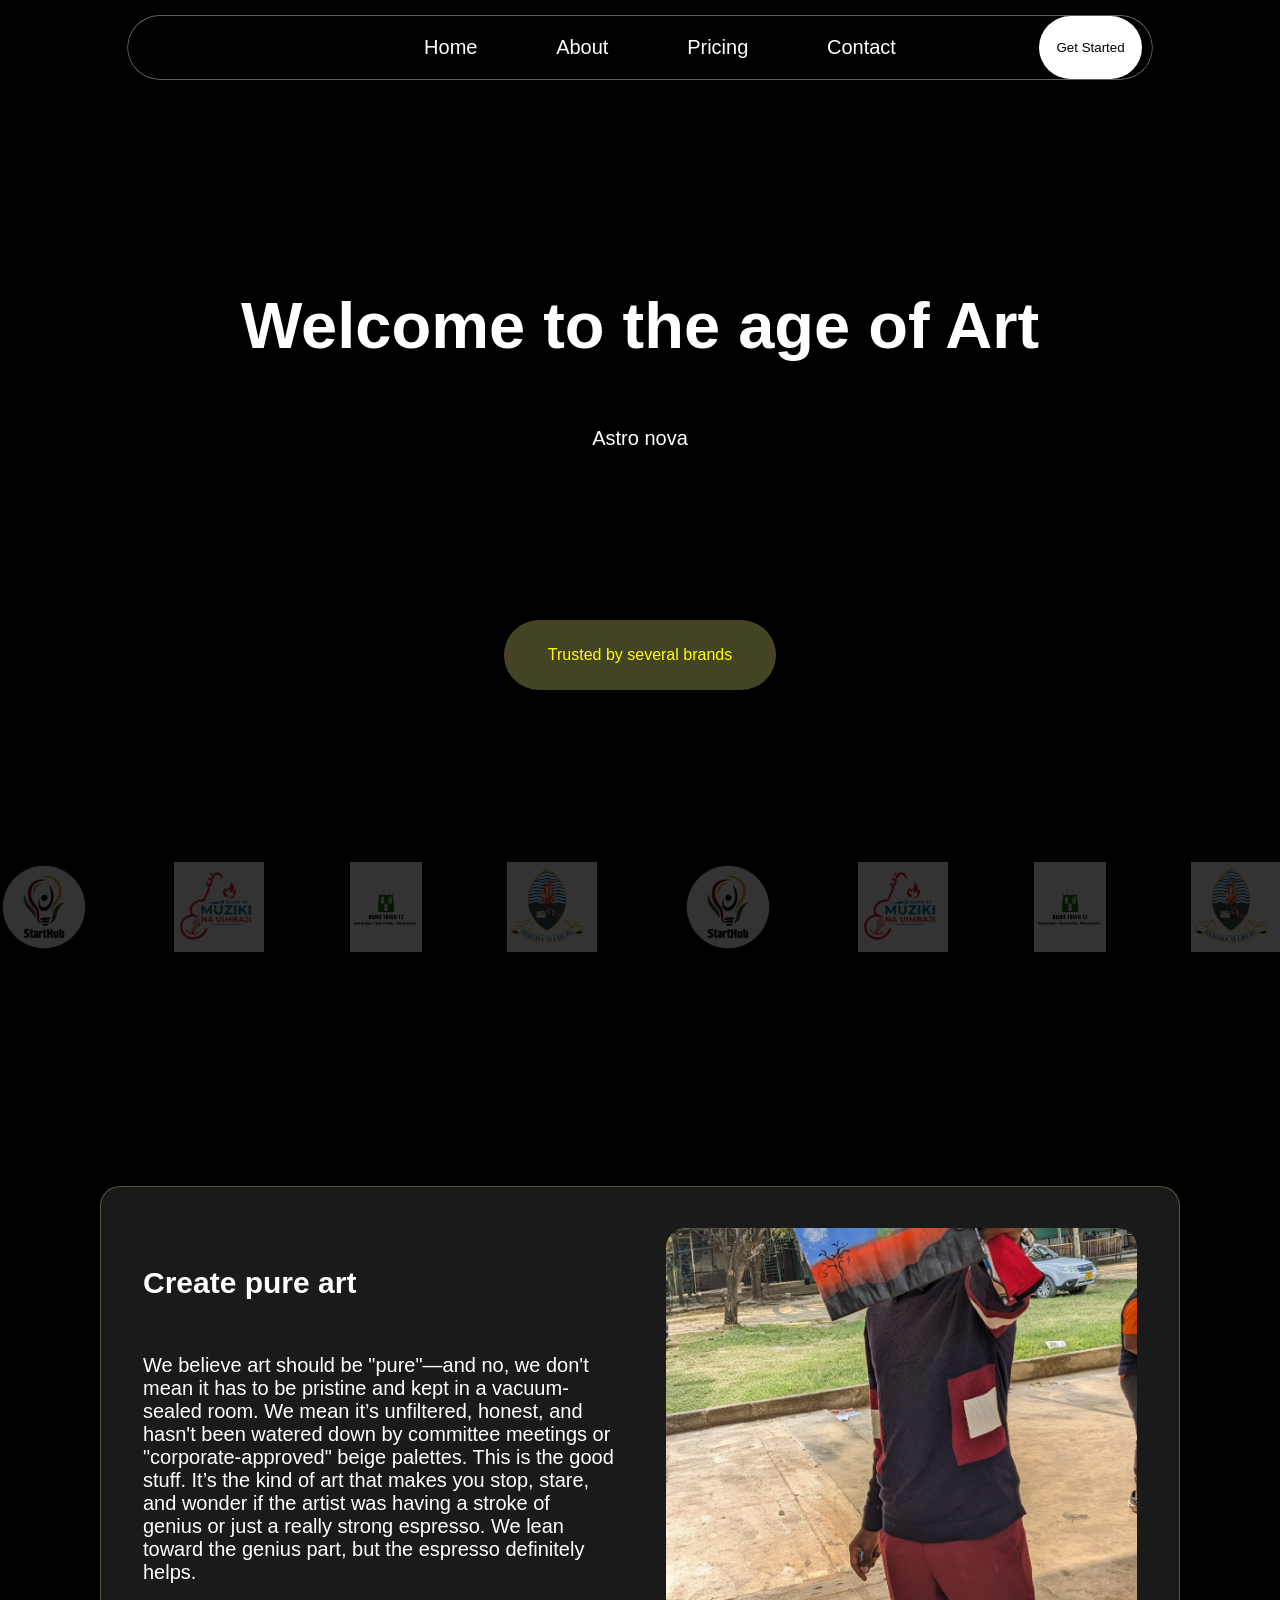
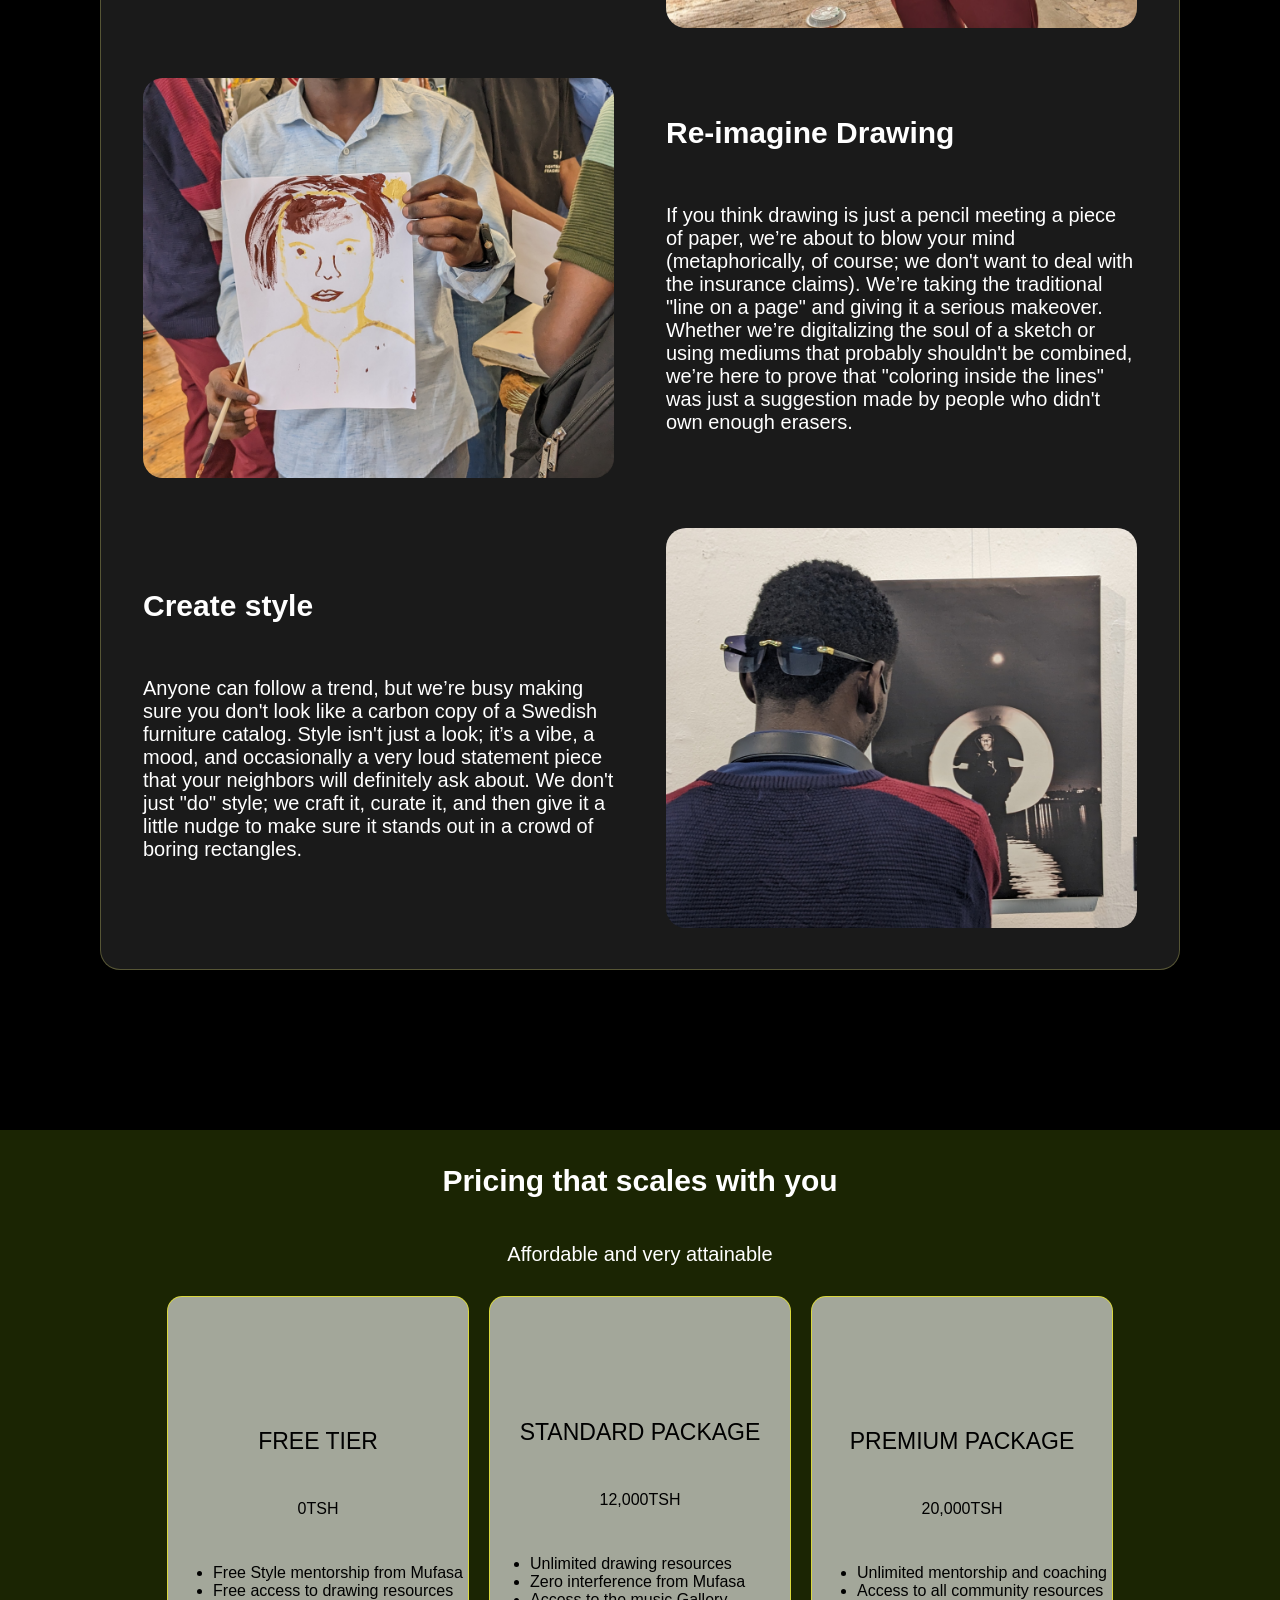
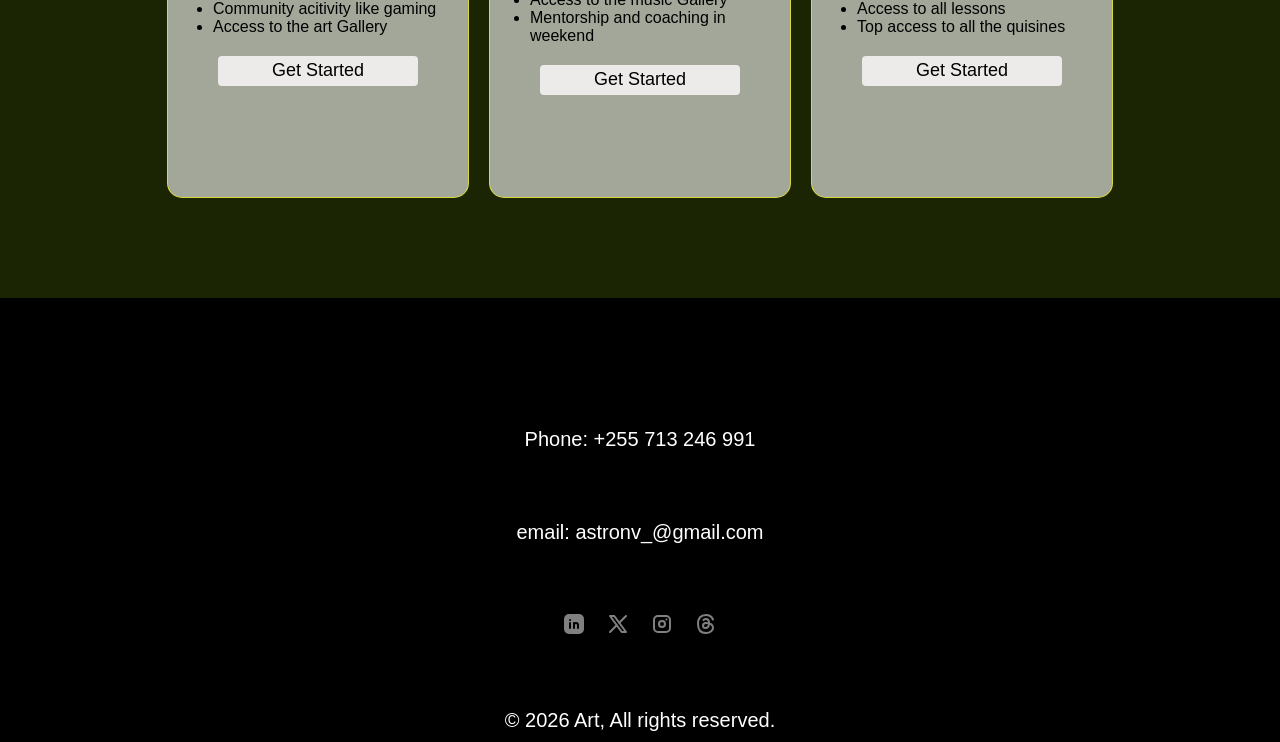
==== commit 7a6cf1c1: "work on responsiveness on nav and head" ====
--- a/index3.html
+++ b/index3.html
@@ -8,8 +8,13 @@
 </head>
 <body>
     <div id="cursor-light"></div>
-    <nav>
-        <ul>
+    <nav id="nav">
+        <div class="hamburger" id="hamburger">
+            <span></span>
+            <span></span>
+            <span></span>
+        </div>
+        <ul id="nav-menu">
                 <a href="#Home">Home</a>
                 <a href="#About">About</a>
                 <a href="#pricing">Pricing</a>
@@ -19,7 +24,7 @@
     </nav>
     <section id="Home">
         <div>
-        <h1 style="font-size: 65px;" id="h1">Welcome to the age of Art</h1>
+        <h1 id="h1">Welcome to the age of Art</h1>
         <p id="astro">Astro nova</p>
         <div class="brands"><p>Trusted by several brands</p></div>
         <div class="logos">
--- a/index3.css
+++ b/index3.css
@@ -2,7 +2,7 @@
     color: white;
     background-color: black;
     font-family: 'Franklin Gothic Medium', 'Arial Narrow', Arial, sans-serif;
-    font-size: 20px;
+    font-size: 1.25rem;
     display: flex;
     justify-content: center;
     flex-direction: column;
@@ -13,6 +13,12 @@
     height: 100%;
     margin: 0;
     /* filter: blur(50px); */
+}
+
+@media (max-width: 430px) {
+    body{
+        font-size: 1.2rem;
+    }
 }
 
 nav{
@@ -28,6 +34,7 @@
     box-shadow: 0 0 0 0.04rem gray;
 }
 
+
 nav > ul{
     display: flex;
     width: 100%;
@@ -36,7 +43,7 @@
     justify-content: center;
     align-items: center;
     gap: 8%;
-
+    
 }
 
 nav > ul > a{
@@ -47,7 +54,7 @@
 nav > ul > div{
     display: flex;
     flex-direction: row;
-
+    
 }
 
 nav > ul > div > a{
@@ -76,11 +83,61 @@
      background-color: rgba(224, 222, 118, 0.3);
     color: yellow; 
 }
+
+.hamburger{
+    display: none;
+    cursor: pointer;
+    flex-direction: column;
+    gap: 0.3125rem;
+    padding: 0.625rem;
+}
+
+.hamburger span{
+    display: block;
+    width: 1.5625rem;
+    height: 0.1875rem;
+    background-color: white;
+    border-radius: 0.125rem;
+    transition: 0.3s;
+}
+
+@media (max-width: 430px){
+
+    .hamburger{
+        display: flex;
+    }
+
+    nav > ul{
+        display: none;
+        flex-direction: column;
+        position: absolute;
+        /* top: 100%; */
+        left: 0;
+        width: 100%;
+        backdrop-filter: blur(10px);
+        padding: 0.1rem 0;
+        border-radius: 0 0 20px 20px; 
+        /* background-color: aqua;    */
+    }
+
+    nav > ul > button{
+        display: none;
+    }
+
+    nav > ul.active{
+        display: flex;
+    }
+
+    .hamburger.active span:nth-child(1) { transform: translateY(8px) rotate(45deg); }
+    .hamburger.active span:nth-child(2) { opacity: 0; }
+    .hamburger.active span:nth-child(3) { transform: translateY(-8px) rotate(-45deg); }
+
+}
 /* #cursor-light{
     position: fixed;
     width: 200px;
     height: 200px;
-     z-index: 999; 
+    z-index: 999; 
     pointer-events: none;
     border-radius: 50%;
 
@@ -102,17 +159,18 @@
     transition: filter 0.8s linear;
     animation: start 1s linear;
     will-change: transition, animation;
-    filter: blur(10px);
+    filter: blur(1rem);
     overflow: hidden;
     display: inline-block;
     display: flex;
     justify-content: center;
+    font-size: 65px;
 }
 
 #astro{
     transition: filter 1.1s linear;
     animation: start 1.1s linear;
-    filter: blur(10px);
+    filter: blur(1rem);
     display: flex;
     justify-content: center;
 }
@@ -126,15 +184,30 @@
     }
 }
 
+@keyframes rot {
+    from{
+        transform: rotate(-360deg);
+    }
+    to{
+        transform: rotate(0deg);
+    }
+}
+
+#astro:hover{
+    animation: rot 1s linear infinite;
+    filter: blur(0);
+    cursor: pointer;
+}
+
 .brands{
     width: 20%;
-    border-radius: 50px;
+    border-radius: 20rem;
     background-color: rgba(224, 222, 118, 0.3);
     display: flex;
     justify-content: center;
     margin-bottom: 0;
     margin-top: 10rem;
-    font-size: 15px;
+    font-size: 1rem;
     color: yellow;
     position: relative;
     left: 40%;
@@ -143,17 +216,18 @@
 
 .logos{
     overflow: hidden;
-    padding: 60px 0;
-    background: black;
+    padding: 10% 0;
+    /* background: white; */
     white-space: nowrap;
     position: relative;
-    top: 2px;
+    top: 20px;
+    margin-top: 1rem;
 }
 
 .logos::before,
 .logos::after{
     position: absolute;
-    width: 250px;
+    width: 30%;
     height: 100%;
     top: 0;
     content: "";
@@ -190,7 +264,7 @@
 }
 
 .logos-slide img{
-    height: 50px;
+    height: 10vh;
     margin: 0 40px;
 }
 
@@ -208,27 +282,56 @@
     scale: 1.3;
 }
 
+@media (max-width:430px){
+    #h1{
+        font-size: 30px;
+        /* overflow-wrap: break-word; */
+        margin-top: 170px;
+    }
+    #astro:hover{
+        animation: none;
+    }
+    .brands{
+        margin-top: 120px;
+        height: 34px;
+    }
+    .brands > p{
+        position: relative;
+        bottom: 18px;
+    }
+    .logos{
+        height: 3%;
+        /* background-color: aqua; */
+        padding: 10px;
+        margin-top: 30px;
+    }
+    img:hover{
+        scale: none;
+    }
+}
+
 #About{
     display: flex;
     justify-content: center;
-    border: 2px solid rgba(224, 222, 118, 0.3);
-    margin: 7rem 100px 10rem 100px;
-    border-radius: 20px;
+    border: 0.09rem solid rgba(224, 222, 118, 0.3);
+    margin: 7rem 6.25rem 10rem 6.25rem;
+    border-radius: 1.25rem;
     background-color: rgba(128, 128, 128, 0.2);
 }
 
 .container{
     display: grid;
     grid-template-columns: repeat(2, 1fr);
-    grid-auto-rows: minmax(200px);
-    height: 100%;
-    width: 100%;
-    object-fit: cover;
+    grid-auto-rows: auto;
+    padding: 2rem;
+    gap: 2rem;
+    width: 100%;
+    /* object-fit: cover; */
 }
 
 
 .container > div{
-    padding: 10px 10px 10px 10px;
+    padding: 1vh 0.625rem 1vh 0.625rem;
     display: flex;
     justify-content: center;
     flex-direction: column;
@@ -240,29 +343,20 @@
 }
 
 .about-img > img{
-    height: 100%;
-    width: 100%;
+    height: auto;
+    width: 100%;
+    max-height: 25rem;
     opacity: 1;
     object-fit: cover;
-    border-radius: 20px;
+    border-radius: 1.25rem;
     overflow: hidden; 
     scale: none;
 }
 
-#img1{
-    height: 500px;
-    padding: 8px;
-}
-
-#img2{
-    height: 500px;
-    padding: 8px;
-}
-
-#img3{
-    height: 500px;
-    padding: 8px;
-}
+#img1 #img2 #img3{
+    padding: 0.5rem;
+}
+
 
 #pricing{
     width: 100%;
@@ -278,9 +372,9 @@
 
 .container-pricing{
     display: flex;
-    gap: 20px;
-    justify-content: center;
-    padding-bottom: 100px;
+    gap: 1.25rem;
+    justify-content: center;
+    padding-bottom: 6.25rem;
 }
 
 .container-pricing > div{
@@ -289,20 +383,20 @@
     flex-direction: column;
     border: 1px solid rgba(253, 249, 8, 0.61);
     align-items: center;
-    height: 500px;
-    width: 300px;
-    border-radius: 15px;
+    height: 31.25rem;
+    width: 18.75rem;
+    border-radius: 0.9375rem;
     background-color: rgba(254, 254, 254, 0.603);
     color: black;
 }
 
 .container-pricing > div > h2{
-    font-size: 23px;
+    font-size: 1.4375rem;
     font-weight: 500;
 }
 
 .container-pricing > div > p, ul > li{
-    font-size: 16px;
+    font-size: 1rem;
     font-weight: 300;
 }
 
@@ -313,9 +407,9 @@
 .container-pricing > div > button {
     width: 200px;
     height: 30px;
-    border-radius: 4px;
+    border-radius: 0.25rem;
     border: none;
-    font-size: 18px;
+    font-size: 1.125rem;
     font-family: 'Gill Sans', 'Gill Sans MT', Calibri, 'Trebuchet MS', sans-serif;
     font-weight: normal;
     background-color: rgba(255, 253, 253, 0.8);
@@ -329,7 +423,7 @@
 
 
 #Contact{
-    height: 400px;
+    height: 25rem;
     width: 100%;
 }
 
@@ -338,8 +432,8 @@
     justify-content: center;
     flex-direction: column;
     align-items: center;
-    padding-top: 100px;
-    gap: 10px;
+    padding-top: 6.25rem;
+    gap: 0.625rem;
     font-family: Arial, Helvetica, sans-serif;
     font-weight: 100;
 }
@@ -347,10 +441,10 @@
 .social{
     display: flex;
     justify-content: center;
-    gap: 20px;
+    gap: 1.25rem;
 }
 
 .social > a > svg{
-    height: 100px;
+    height: 6.25rem;
     color: gray;
 }
